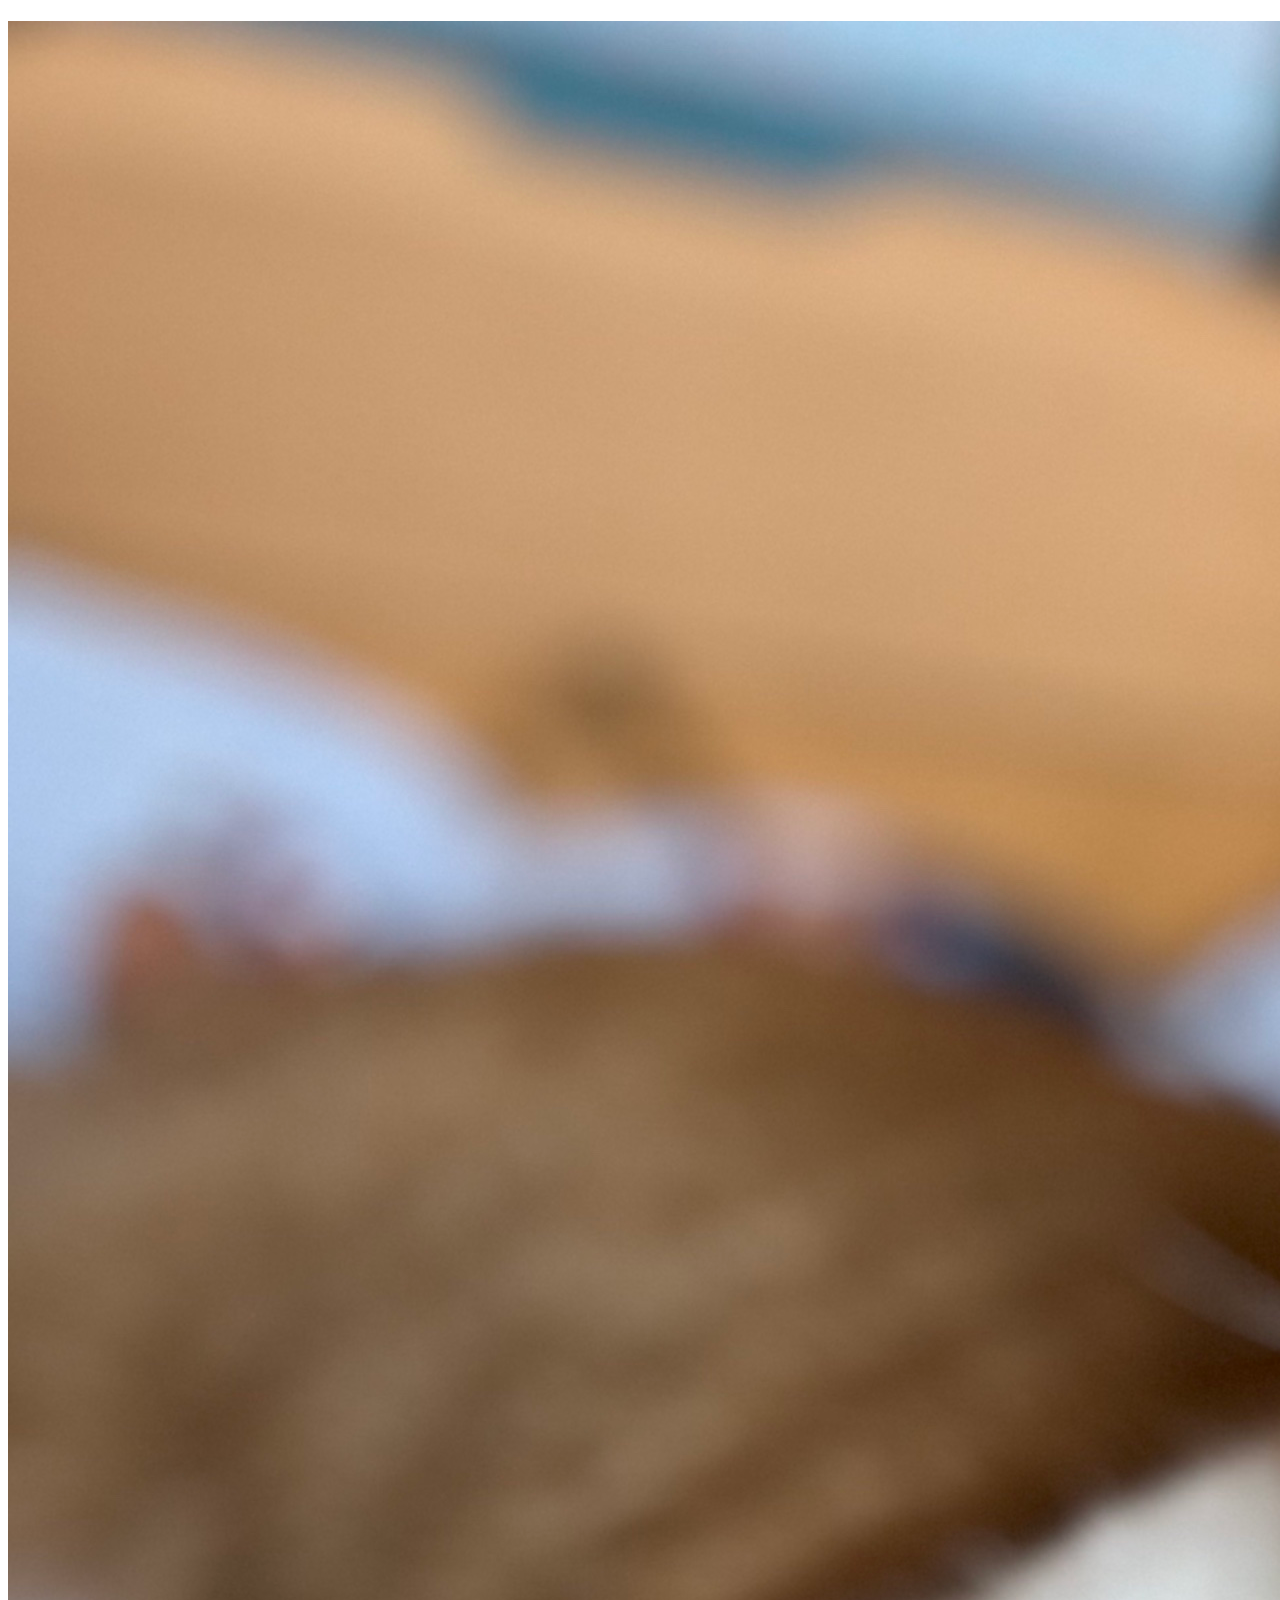
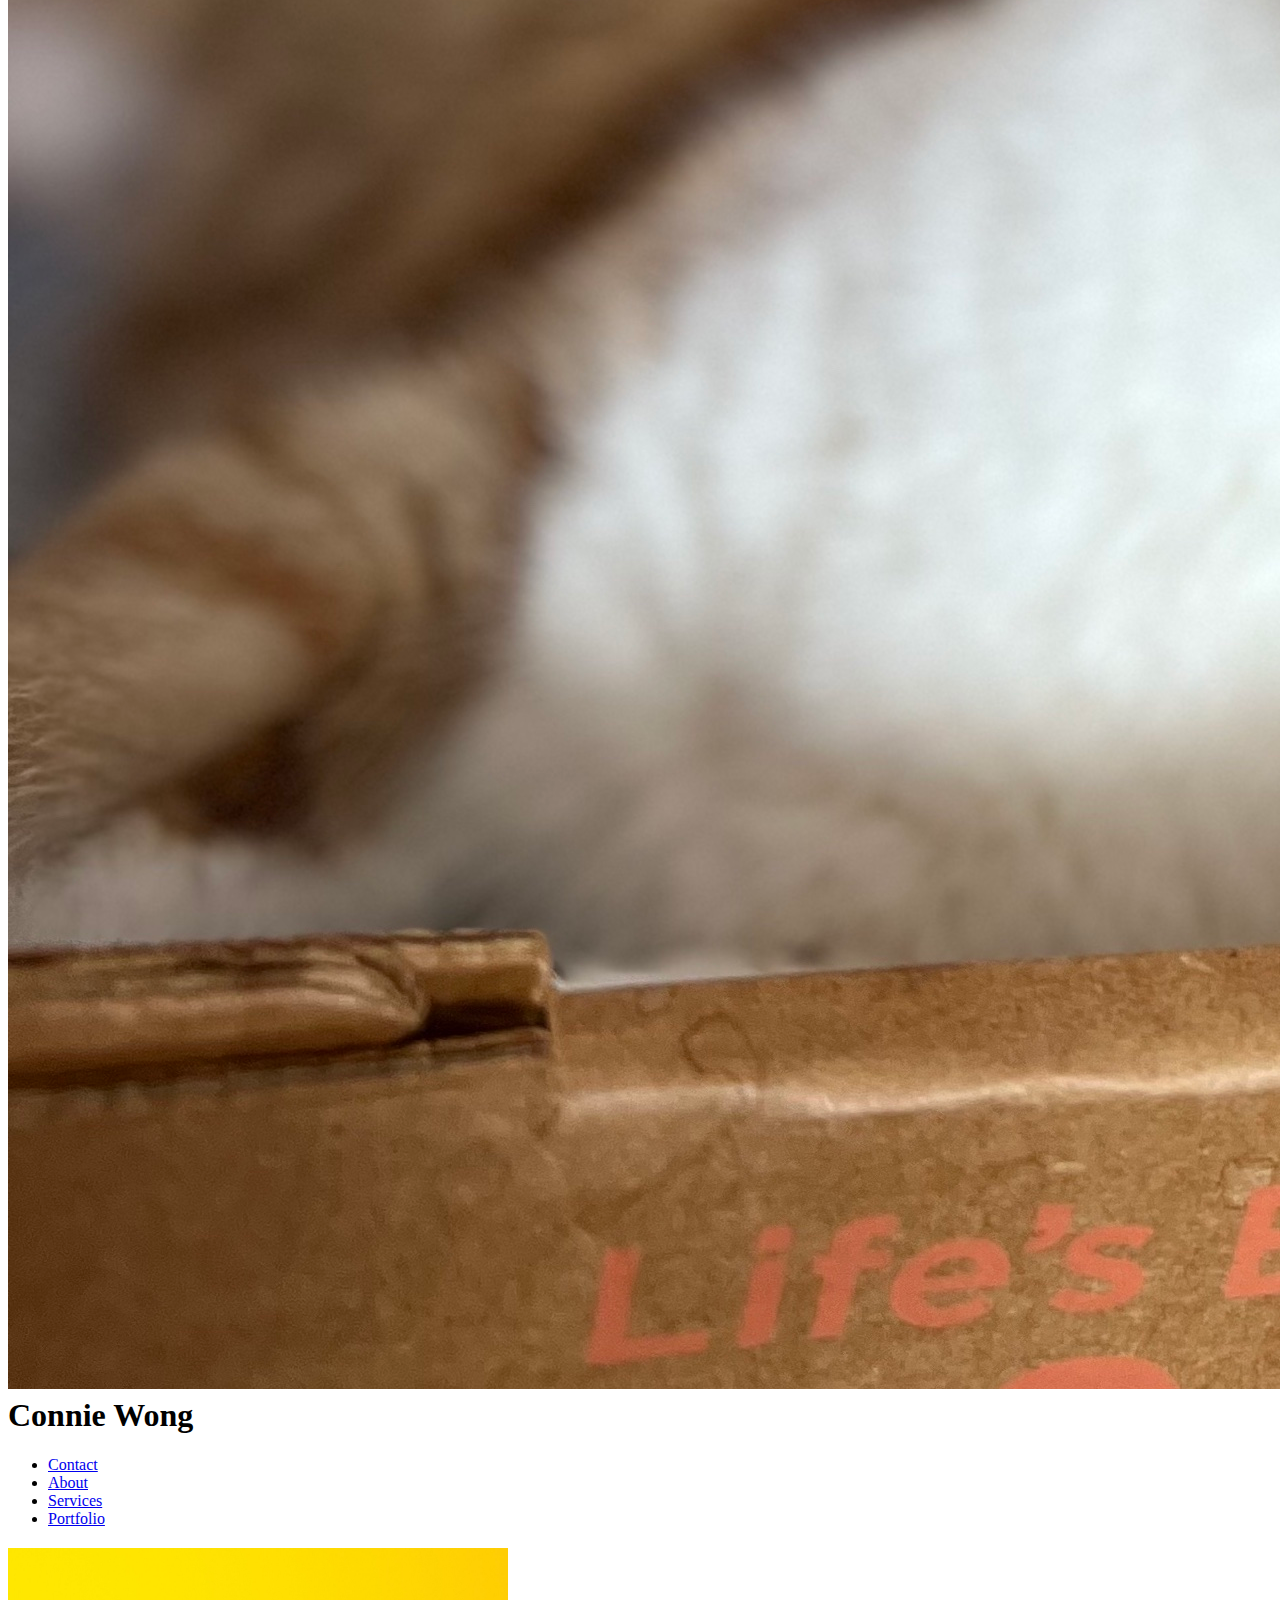
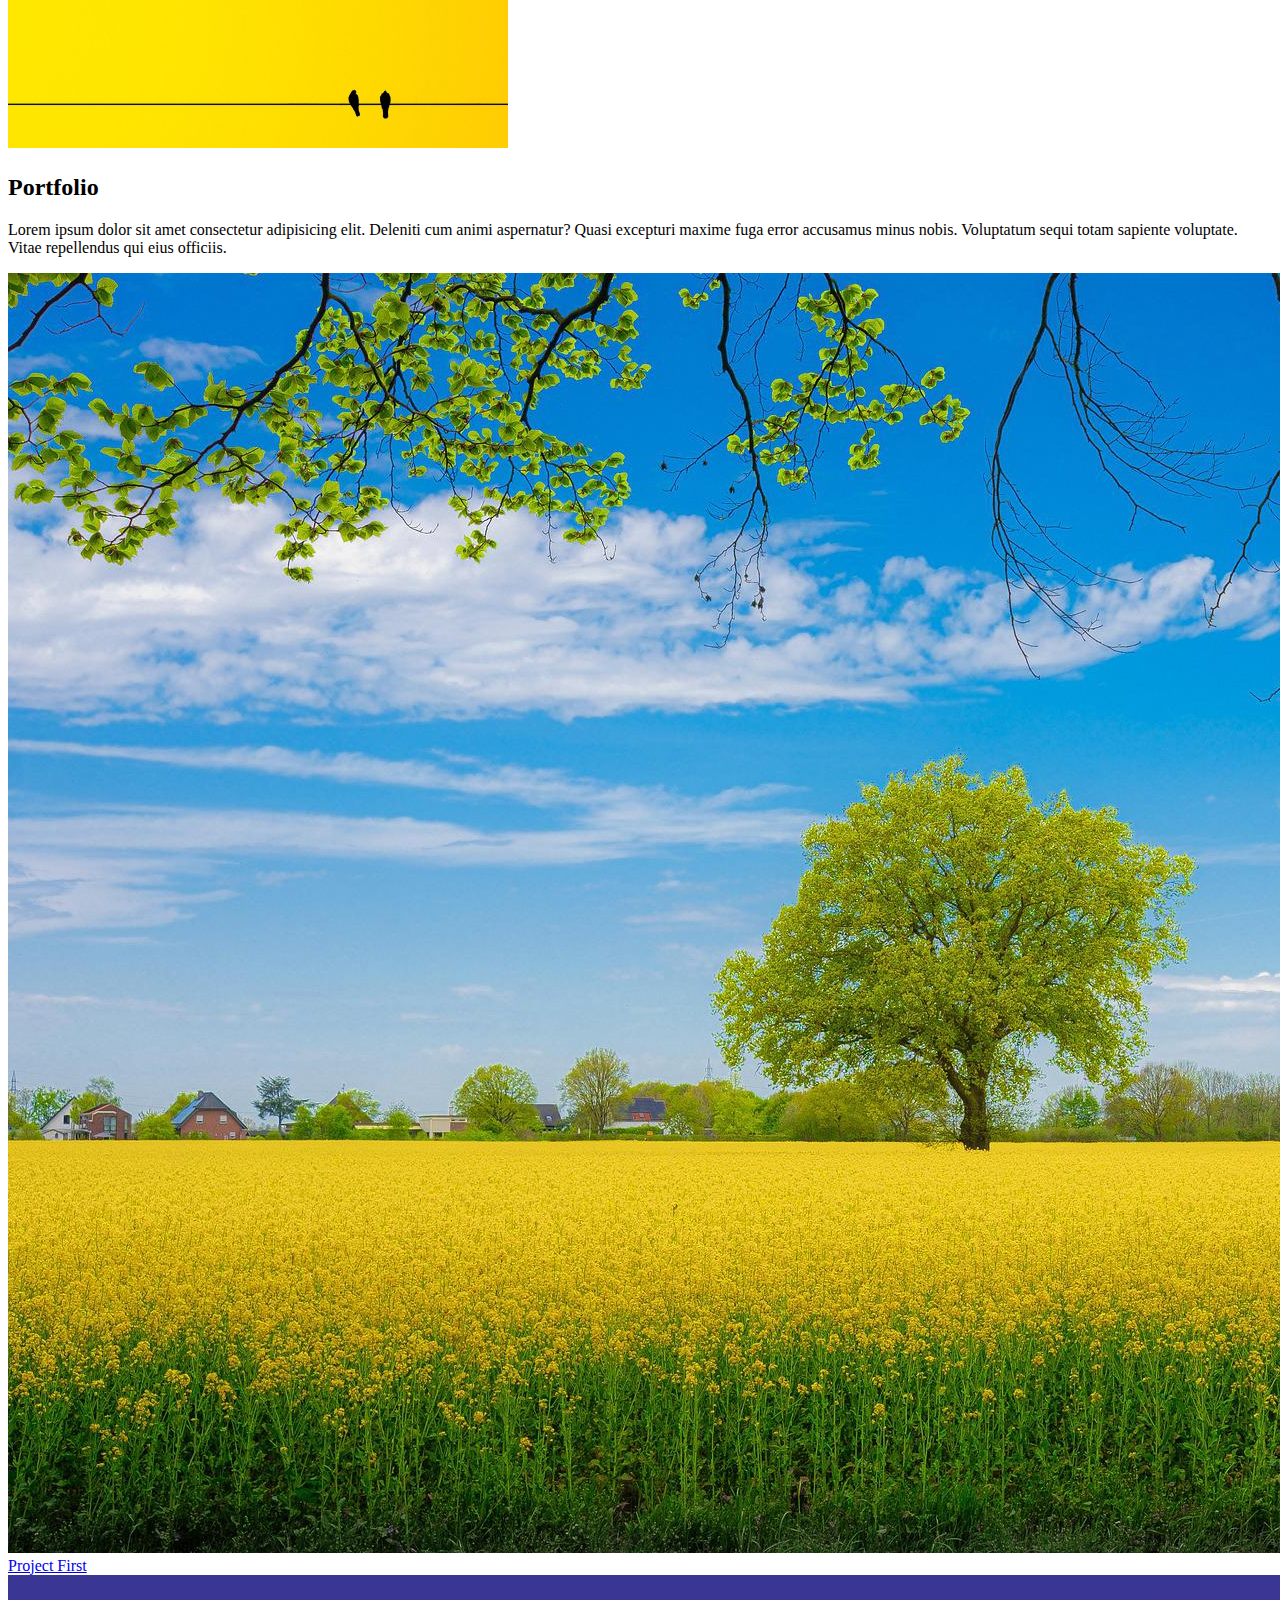
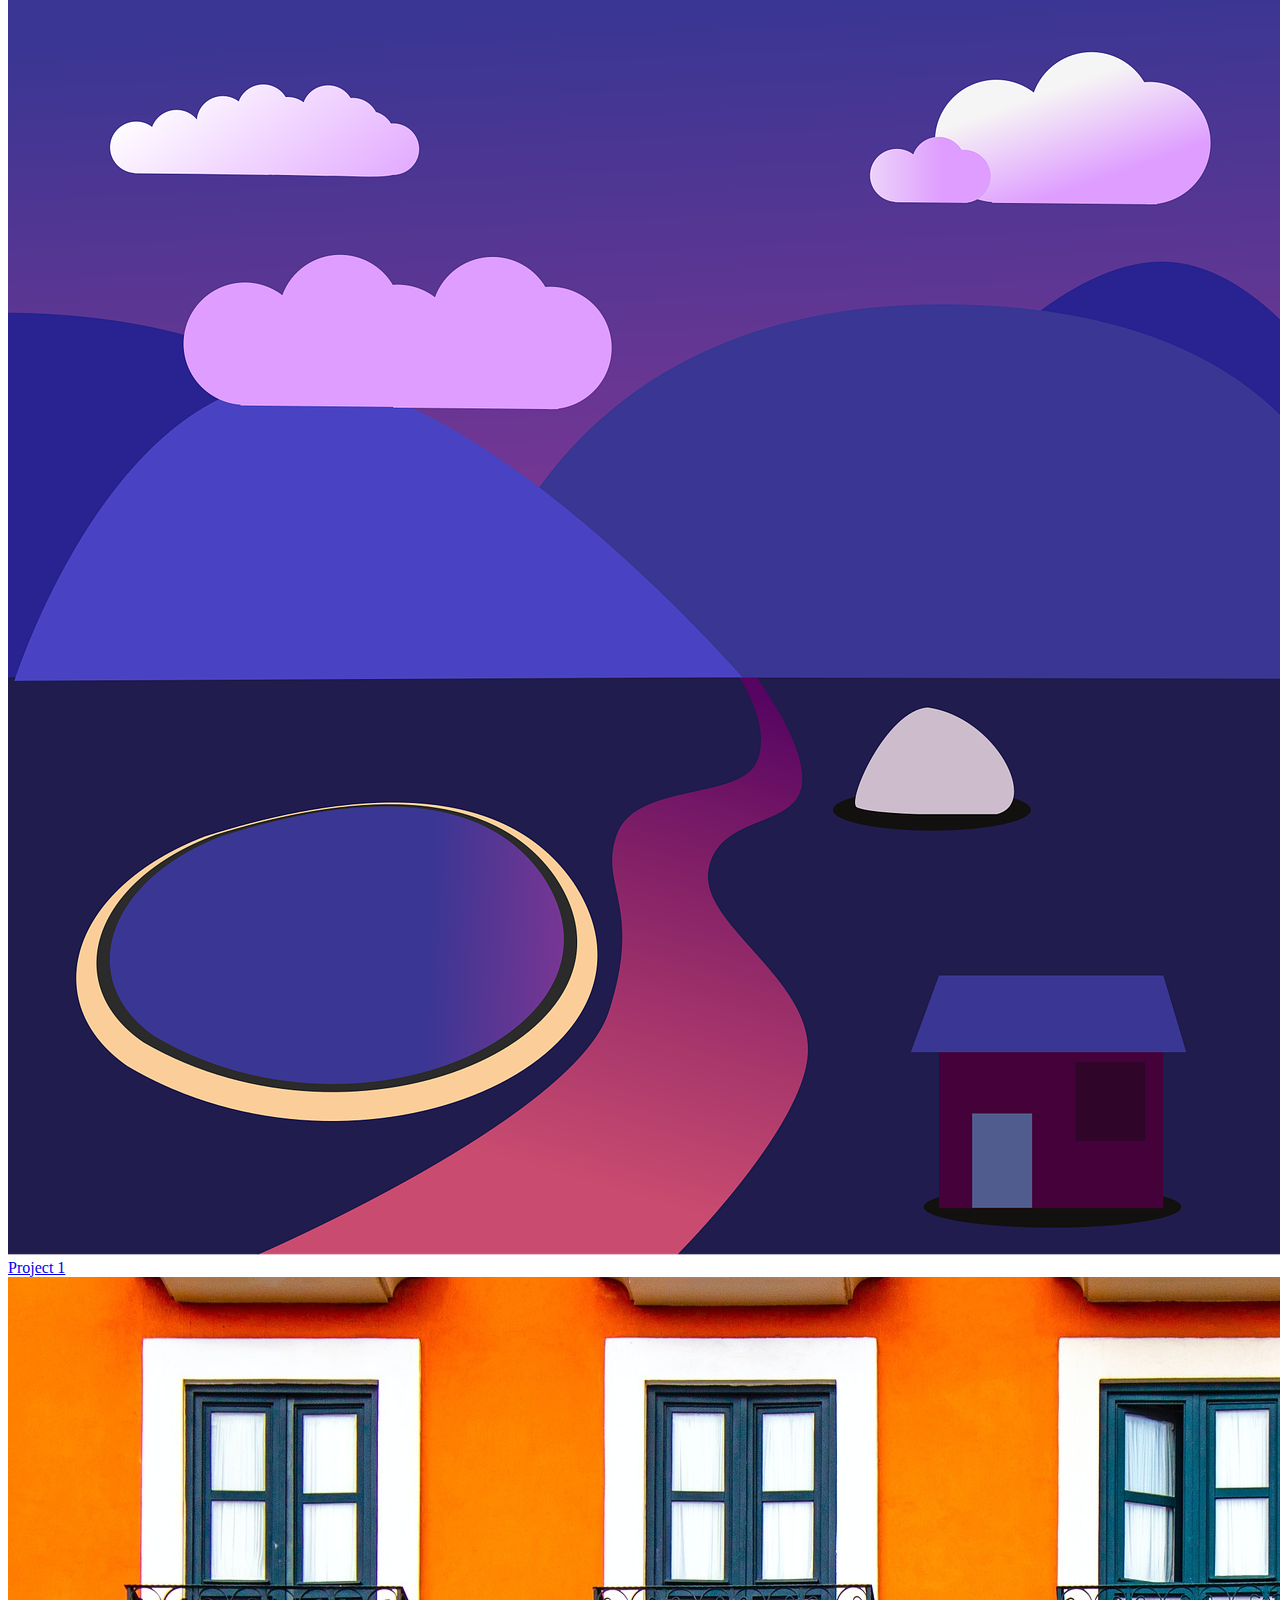
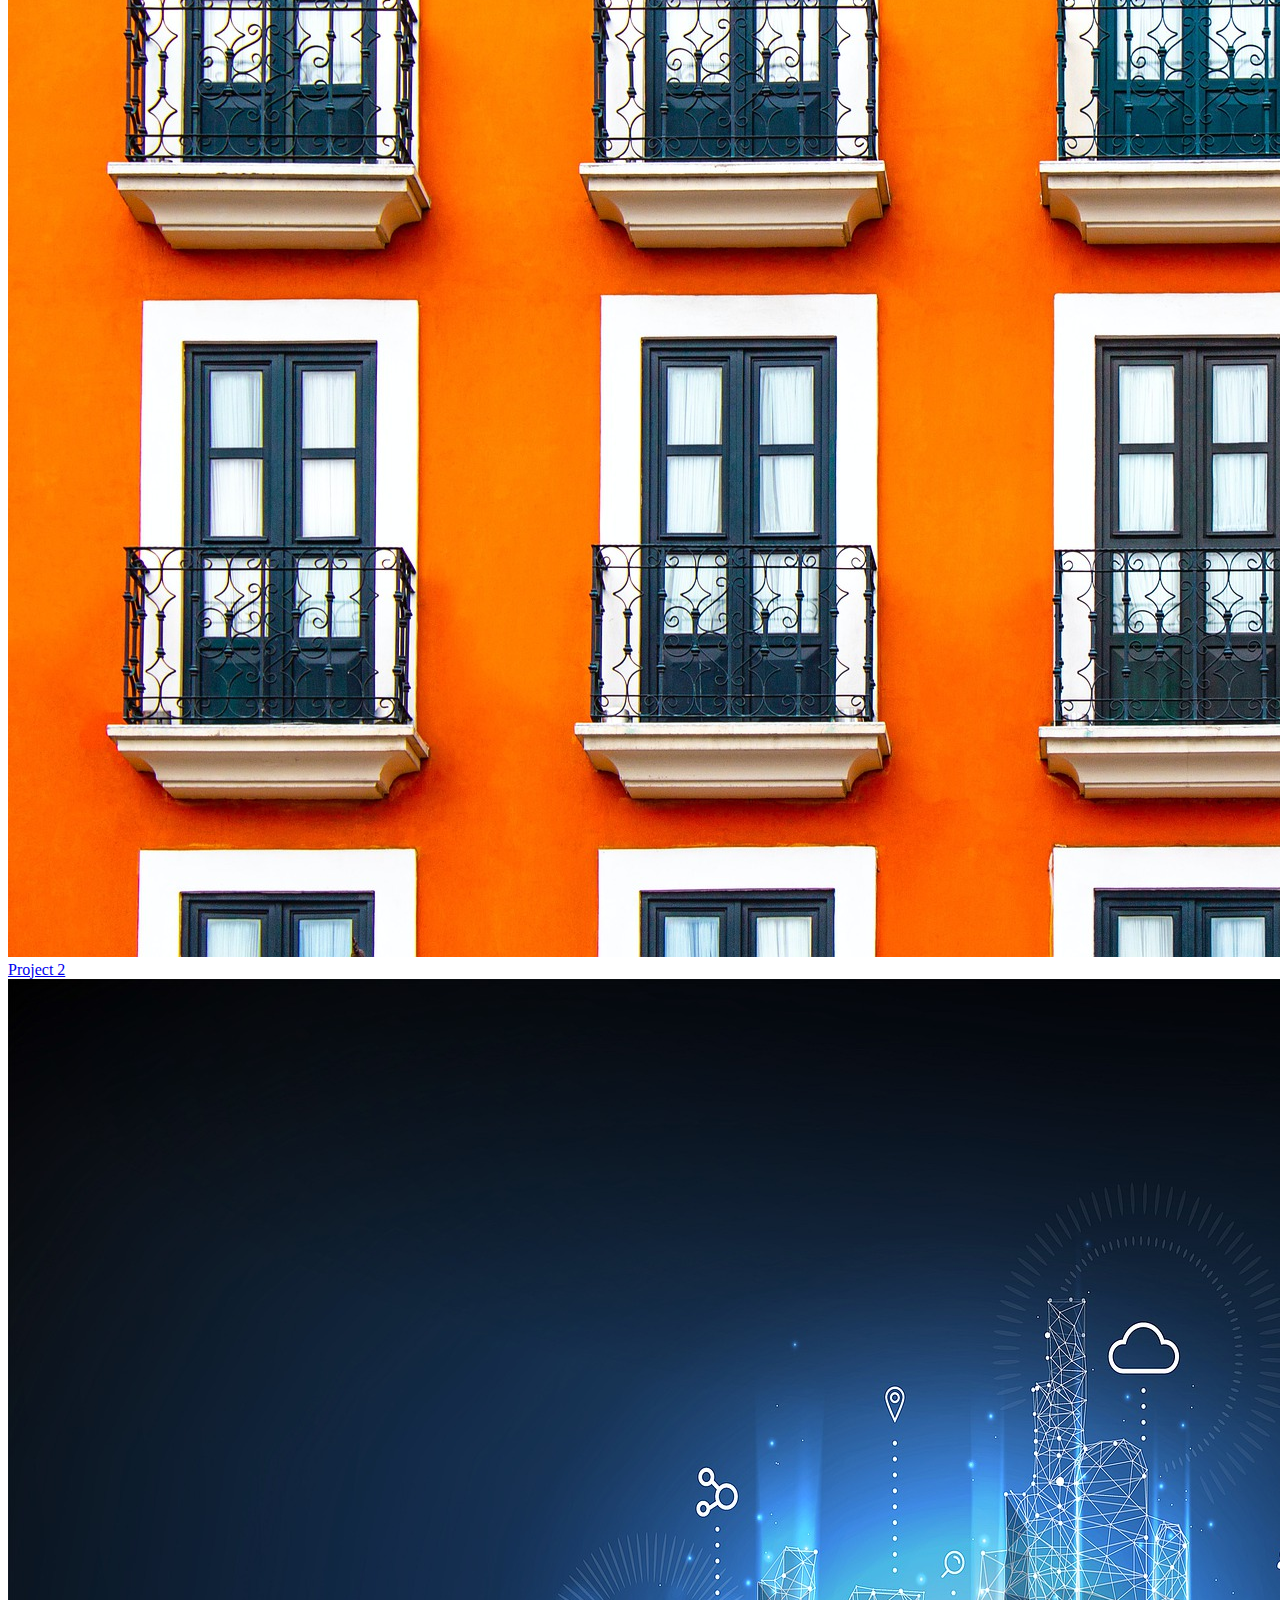
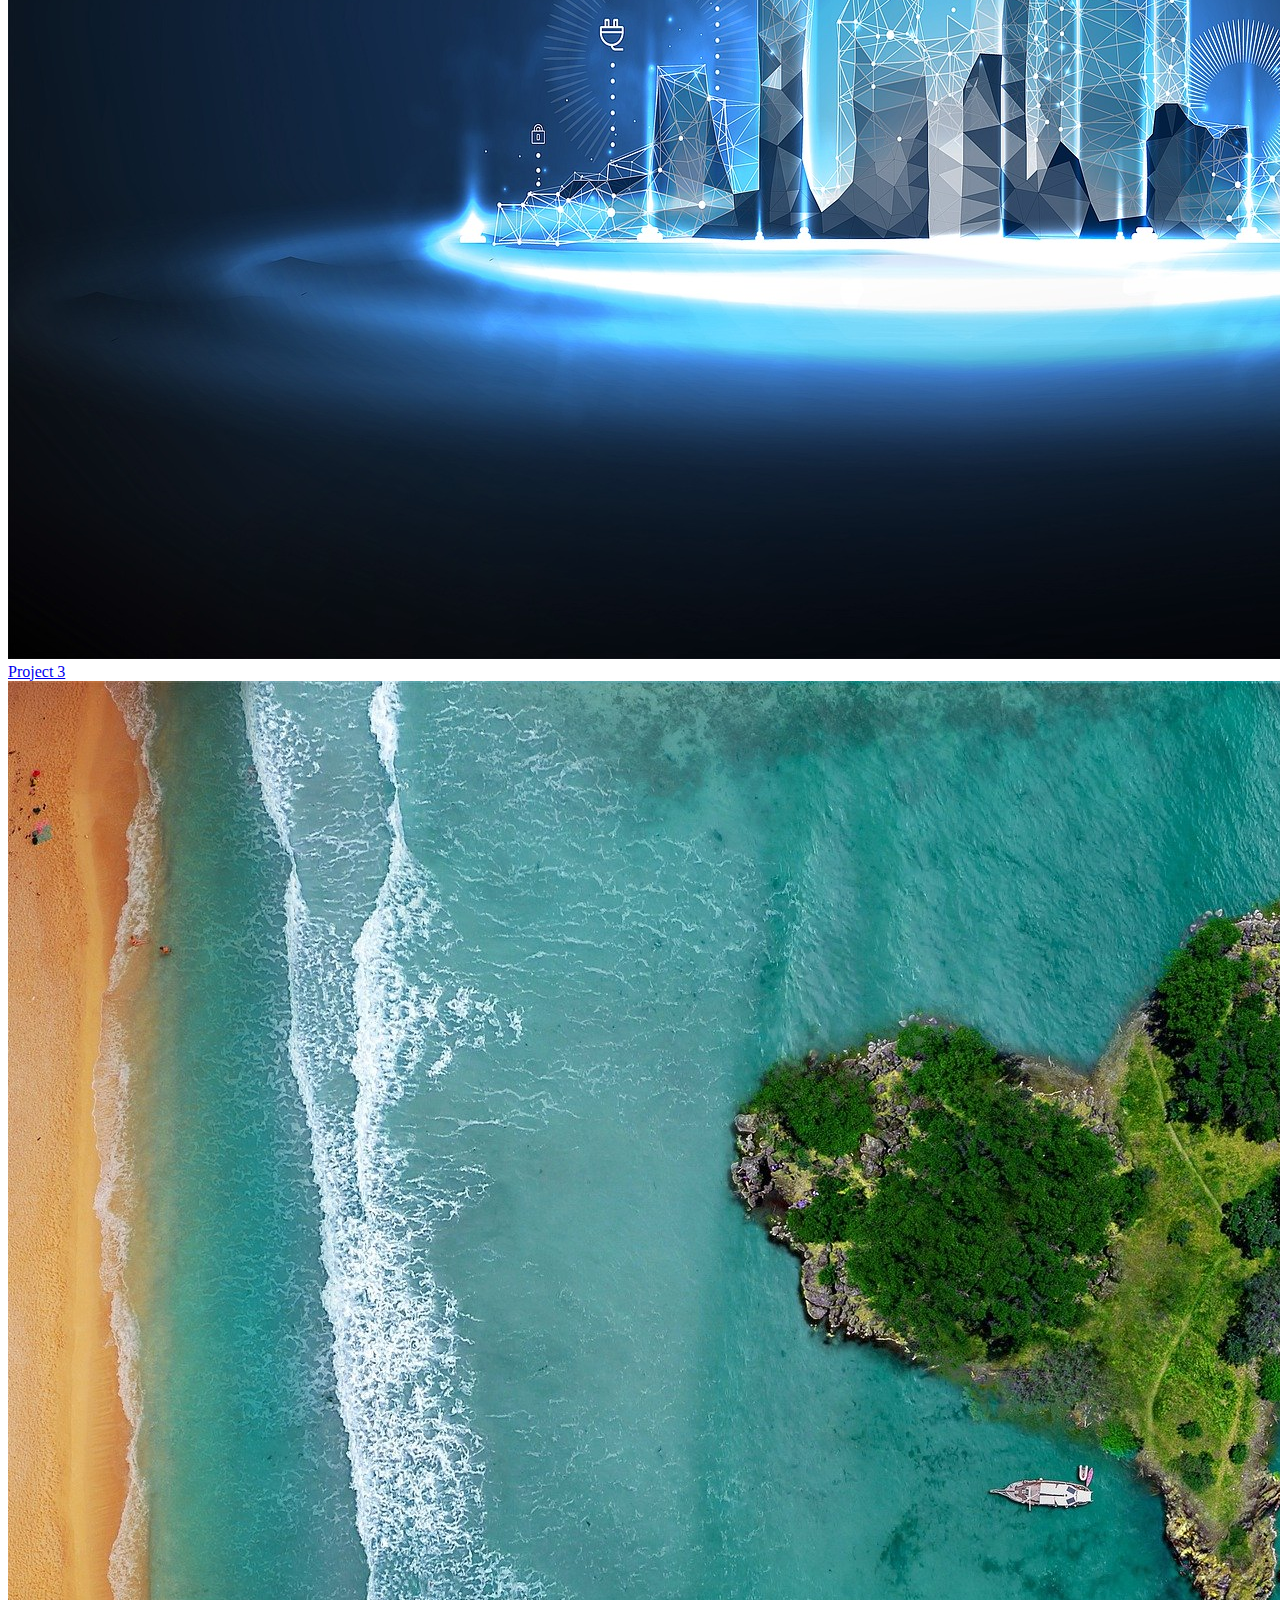
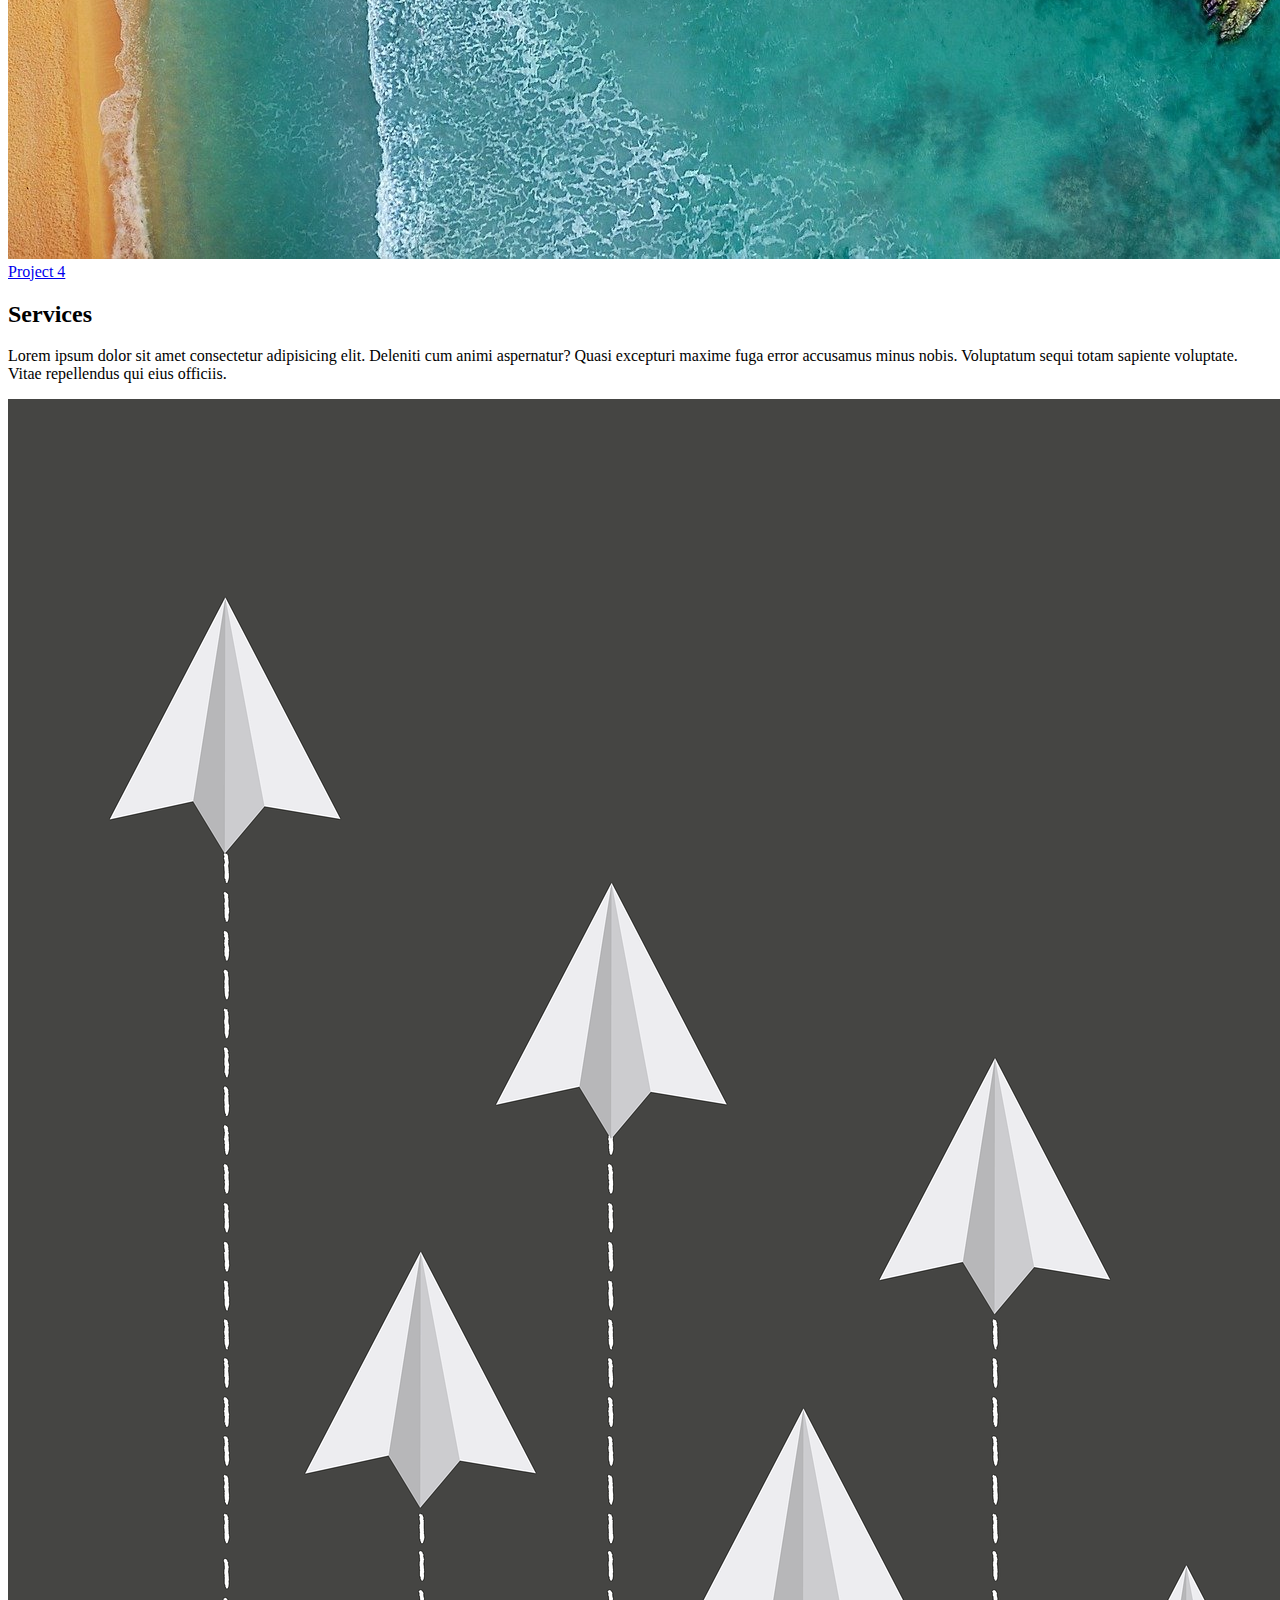
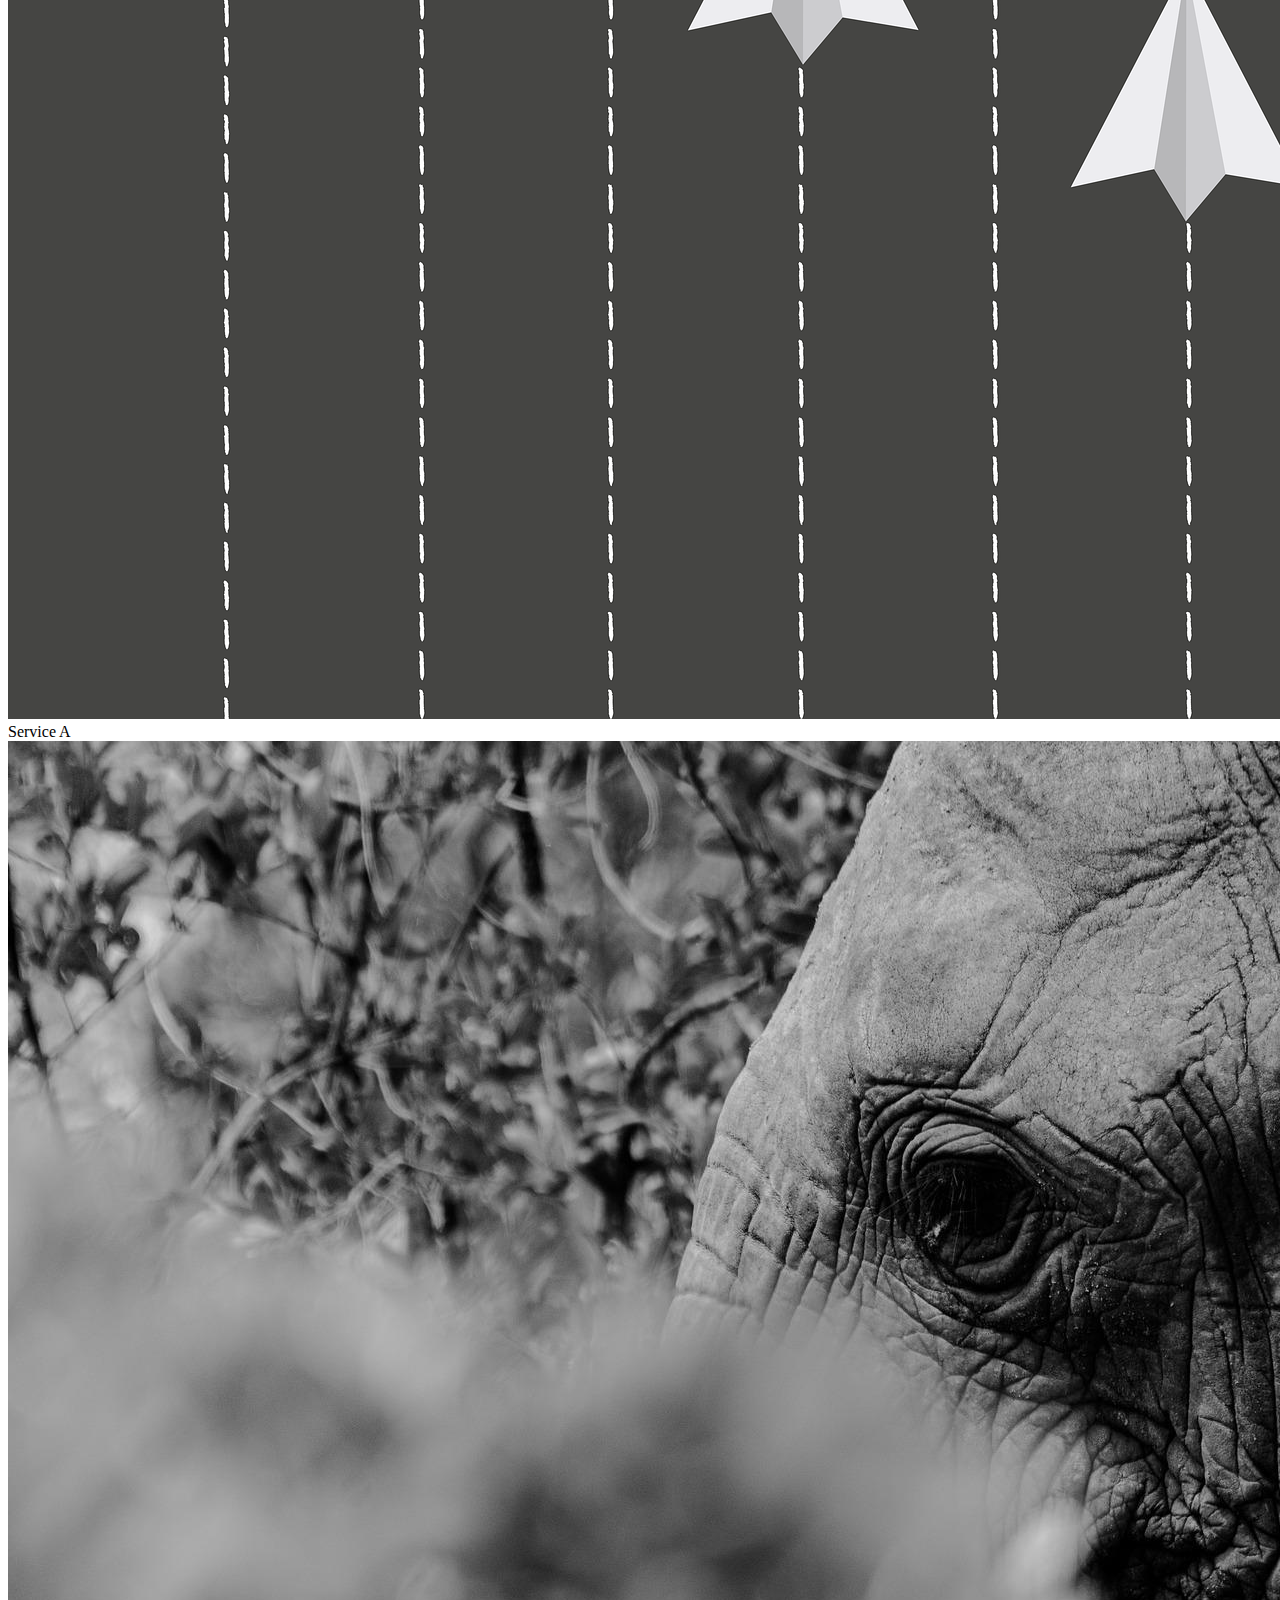
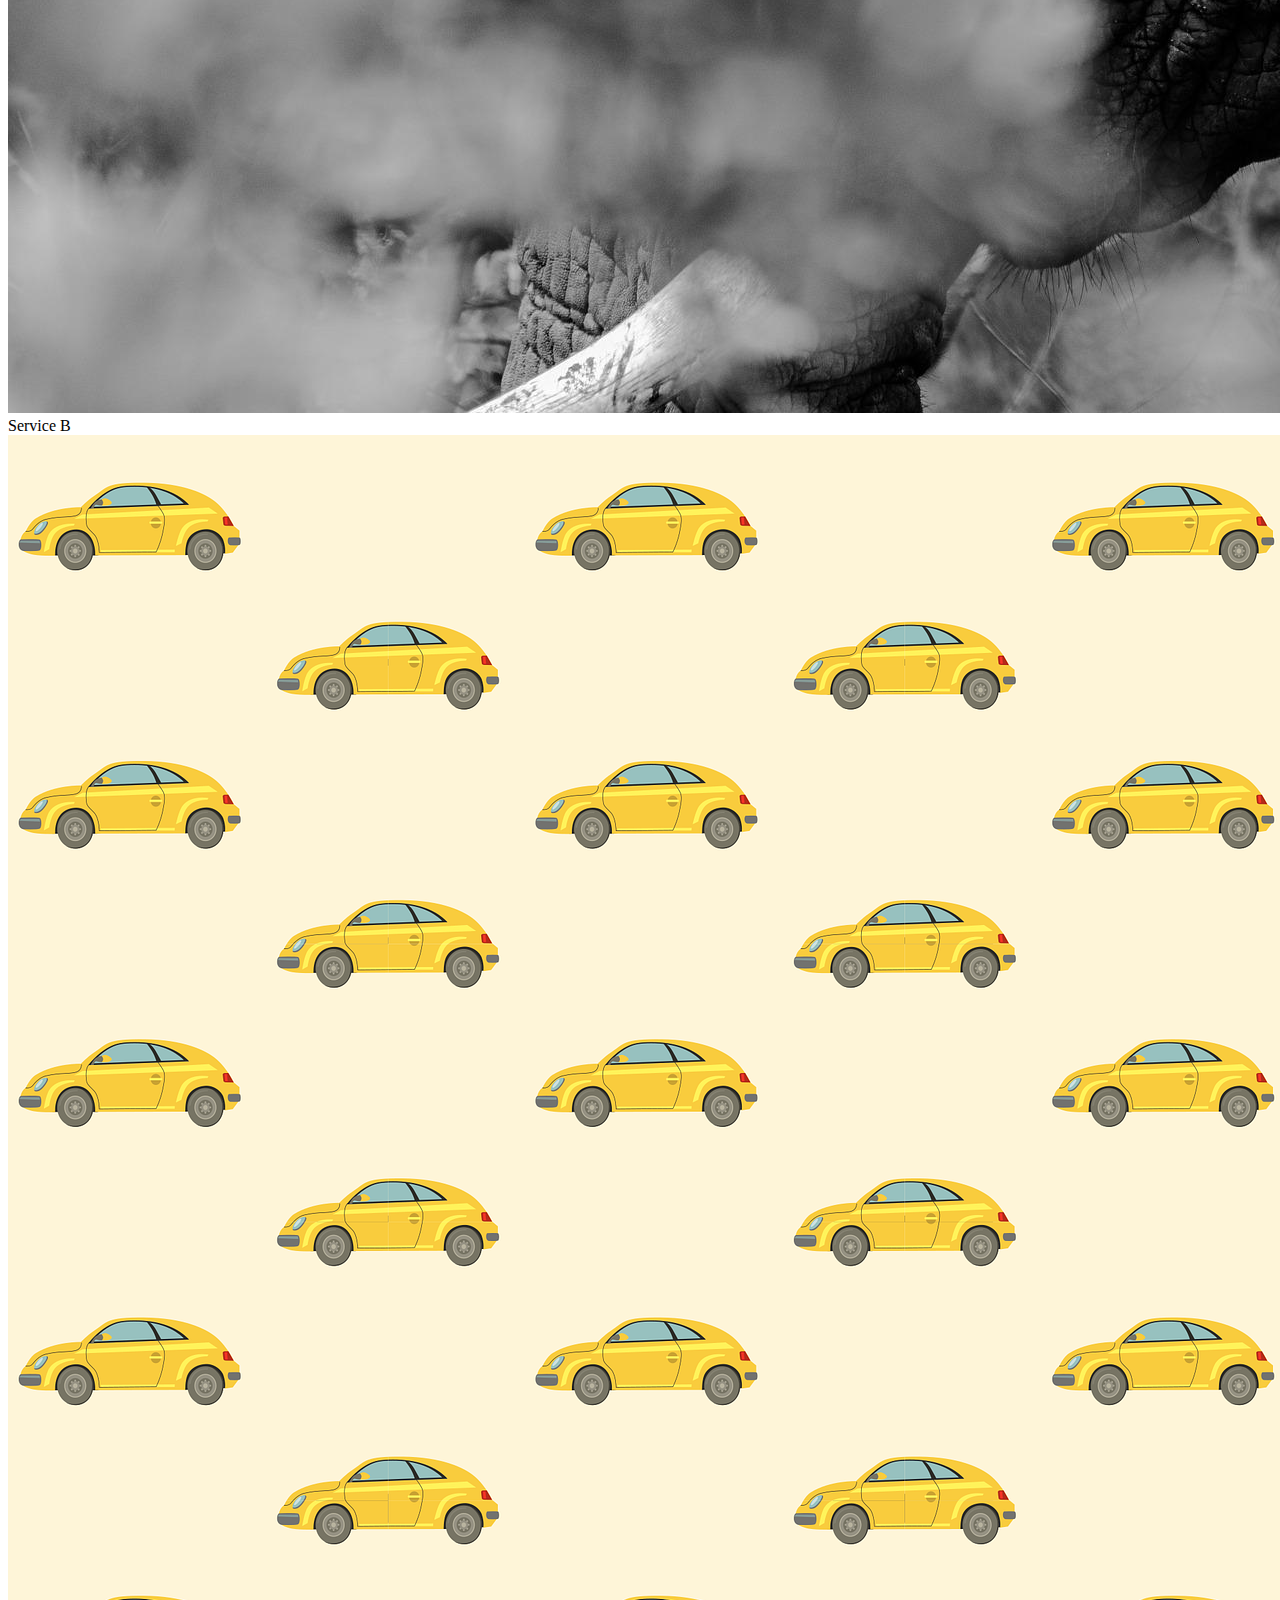
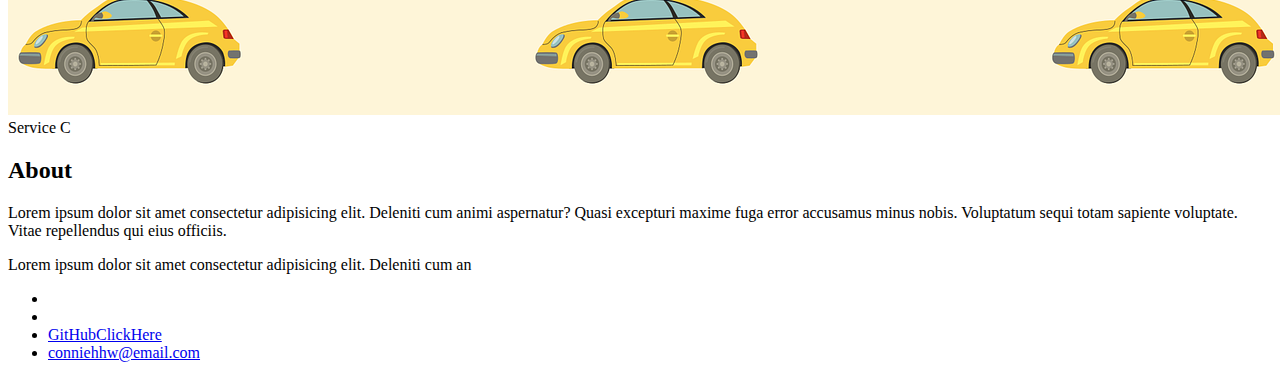
==== index.html @ 8bfaf639 "updated index and style file names" ====
<!DOCTYPE html>
<html lang="en">
<head>
    <meta charset="UTF-8">
    <meta http-equiv="X-UA-Compatible" content="IE=edge">
    <meta name="viewport" content="width=device-width, initial-scale=1.0">
    <title>Professional Portfolio</title>
    <link rel="stylesheet" href="./assets/style2.css">
</head>

<body>
    <header>
        <h1><img class="img-header" src="./Assets/Images/Avatar1.jpg" alt="orange cat photo"> Connie Wong</h1>
        </header>

        <nav>
            <ul>
                <li><a href="#Contact">Contact</a></li>
                <li><a href="#About">About</a></li>
                <li><a href="#Services">Services</a></li>
            <li><a href="#Portfolio">Portfolio</a></li>
            </ul>
        </nav>

        <main>
            <div>
                <h2><img src="./Assets/Images/birds-g08fccad91_1920.jpg" alt="two birds on wire" width="500" height="200">
            </h2>

            <article id="Porfolio">
                <h2>Portfolio</h2>
                <p>Lorem ipsum dolor sit amet consectetur adipisicing elit. Deleniti cum animi aspernatur? Quasi excepturi maxime fuga error accusamus minus nobis. Voluptatum sequi totam sapiente voluptate. Vitae repellendus qui eius officiis.</p>
            </article>

           <div class="flex-container-first">
            <div class="projectfirst"><img src="./Assets/Images/rapeseed-ga34467c99_1920.jpg" alt="Single large tree in a rapeseed field"><a href="https://www.google.ca/" target="_blank">Project First</a></div>
        </div>

            <div class="flex-container">
                <div class="project">
                    <img src="./Assets/Images/mountain-gb32a9f3b8_1280.png" alt="Mountain, road, house, sky purple image"><a href="https://www.google.com" target="_blank"> Project 1</a></div>
                <div class="project">
                    <img src="./Assets/Images/windows-g53ea8dbee_1920.jpg" alt="Orange building with asymetrical windows with black shutters"><a href="https://www.google.fr/" target="_blank"> Project 2</a></div>
                <div class="project">
                    <img src="./Assets/Images/technology-gd96d2f8e0_1920.jpg" alt="Technology City Image"><a href="https://www.google.com.hk/" target="_blank"> Project 3</a></div>
                <div class="project">
                    <img src="./Assets/Images/island-g6e6689b63_1920.jpg" alt="Birds eye view of heart shape island in the ocean"><a href="https://www.google.co.jp/" target="_blank"> Project 4</a></div>
            </div>
                
            
            <article id="Services">
                <h2>Services</h2>
                <p>Lorem ipsum dolor sit amet consectetur adipisicing elit. Deleniti cum animi aspernatur? Quasi excepturi maxime fuga error accusamus minus nobis. Voluptatum sequi totam sapiente voluptate. Vitae repellendus qui eius officiis.</p>
            </article>

            <div class="flex-container">
                <div class="service">
                    <img src="./Assets/Images/difference-g0e3dcd3c2_1920.png" alt="White paper airplanes One Red paper airplane - differentiation"> Service A</div>
                <div class="service">
                    <img src="./Assets/Images/elephant-g1550574b8_1920.jpg" alt="black and white photo of elephant - never forgets"> Service B</div>
                <div class="service">
                    <img src="./Assets/Images/taxi-g5bc96e98d_1280.png" alt="pattern of taxi images - always ready to go"> Service C</div>
            </div>

            <article id="About">
                <h2>About</h2>
                <p>Lorem ipsum dolor sit amet consectetur adipisicing elit. Deleniti cum animi aspernatur? Quasi excepturi maxime fuga error accusamus minus nobis. Voluptatum sequi totam sapiente voluptate. Vitae repellendus qui eius officiis.</p>
                <p>Lorem ipsum dolor sit amet consectetur adipisicing elit. Deleniti cum an</p>
            </article>

        </main>

        <footer id="Contact">
             <ul class="F">
                <li class="f"></li>
                <li class="f"></li>
                <li class="f"><a href="https://www.google.com" target="_blank">GitHubClickHere</a></li>
                <li class="f"><a href="https://www.google.com" target="_blank">conniehhw@email.com</a></li>
            </ul>
        </footer>
</body>
</html>
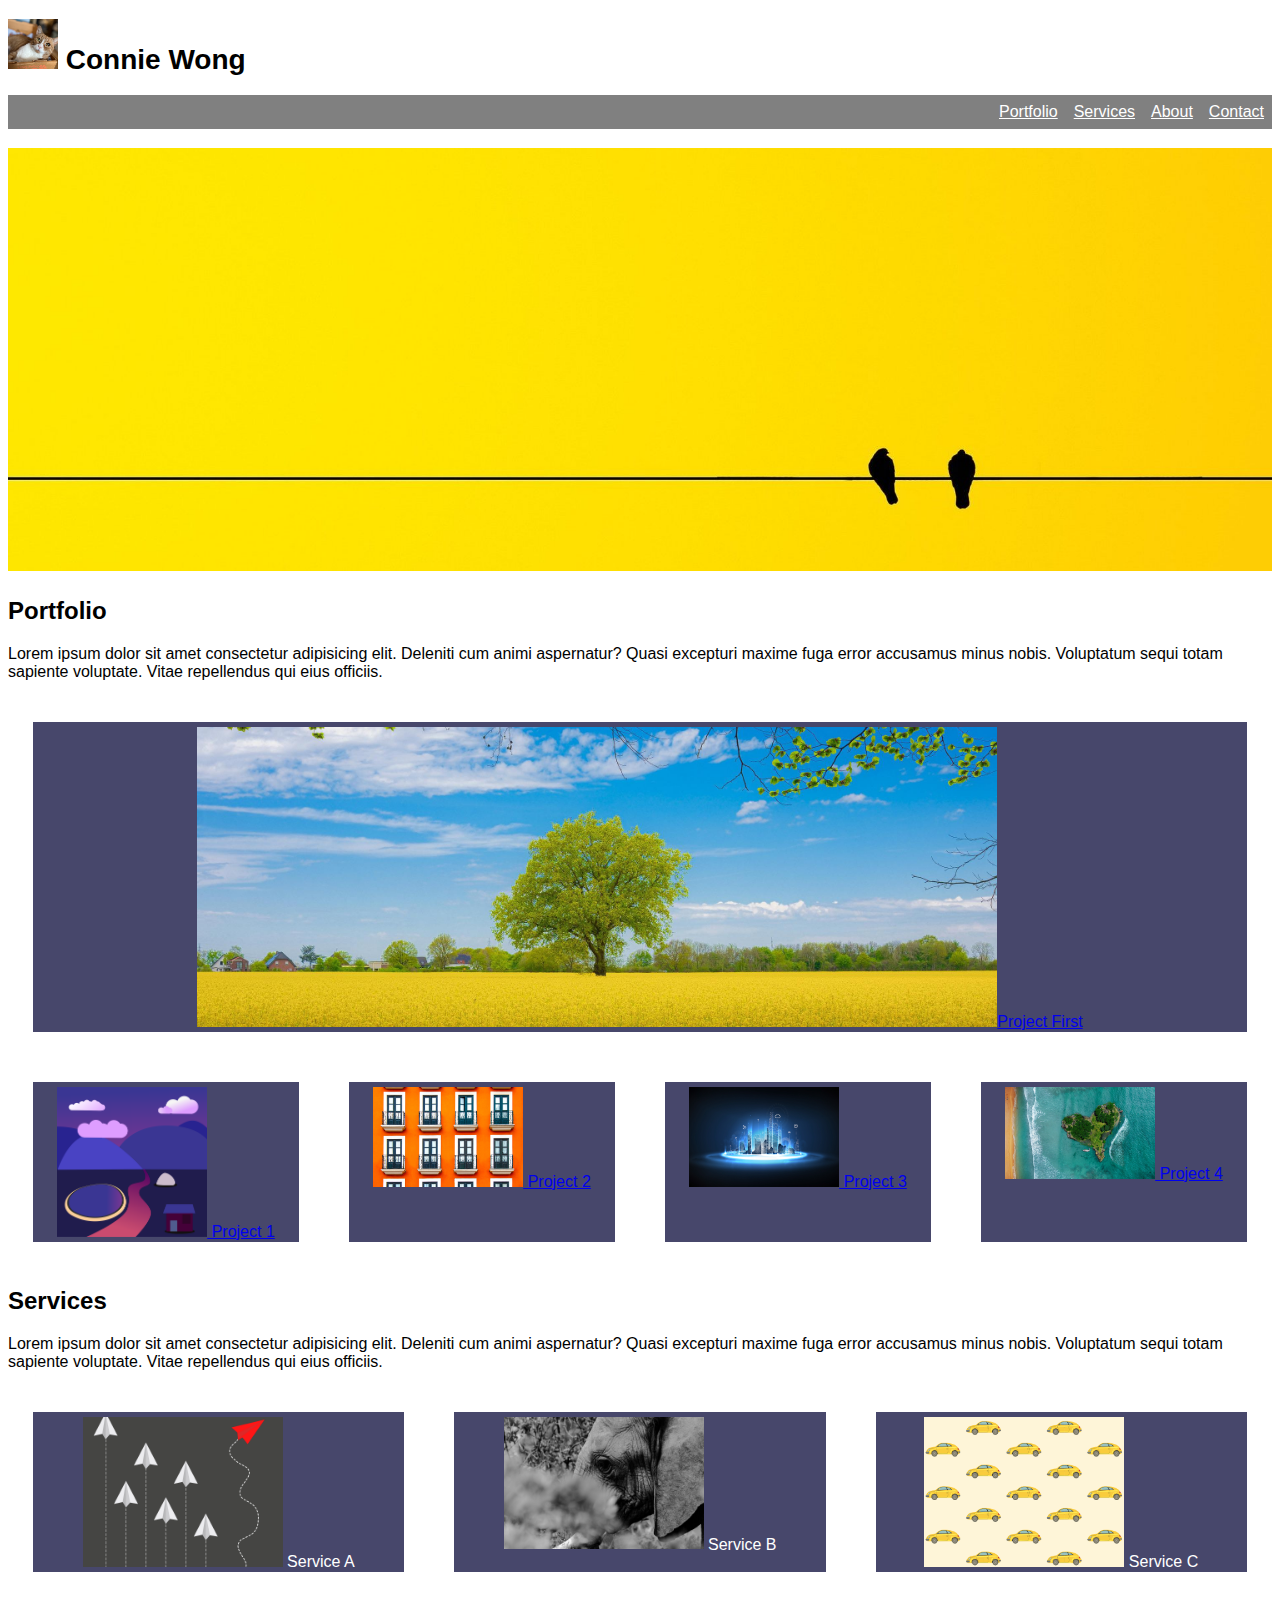
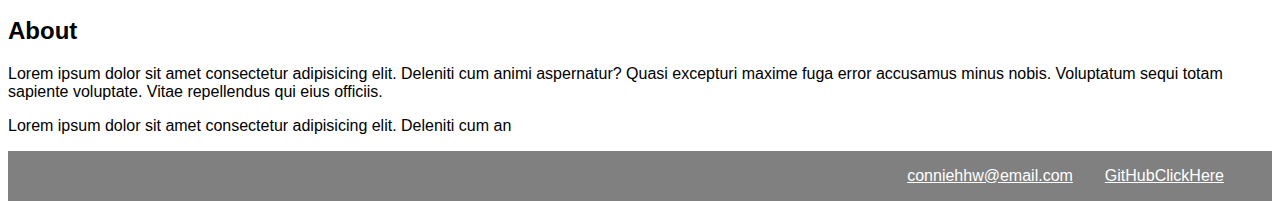
==== commit 4f1cac92: "updated assets folder name from a to A" ====
--- a/index.html
+++ b/index.html
@@ -5,7 +5,7 @@
     <meta http-equiv="X-UA-Compatible" content="IE=edge">
     <meta name="viewport" content="width=device-width, initial-scale=1.0">
     <title>Professional Portfolio</title>
-    <link rel="stylesheet" href="./assets/style2.css">
+    <link rel="stylesheet" href="./Assets/style.css">
 </head>
 
 <body>
--- a/Assets/style.css
+++ b/Assets/style.css
@@ -0,0 +1,161 @@
+body {
+    font-family: Optima, sans-serif
+}
+
+header {
+    font-size: 14px;
+}
+
+/*
+h1::after {
+    font-family: Optima, sans-serif;
+    content: ' Undercover CEO';
+    color: purple;
+}
+*/
+
+ul {
+    list-style-type: none;
+    margin: 0;
+    padding: 0;
+    overflow: hidden;
+    background-color: gray;
+}
+
+li {
+    float: right;
+}
+
+li a {
+    display: block;
+    padding: 8px;
+    color: white;
+}
+
+li:hover {
+    background-color: #ffd700;
+    color: black;
+}
+
+
+.img-header {
+    width: 50px;
+    height: 50px;
+}
+
+img {
+    width: 100%;
+    height: 400px;
+    object-fit: cover;
+    max-width: 100%;
+    height: auto;
+}
+
+.projectfirst img {
+    width: 800px;
+    height: 300px;
+    object-fit: cover;
+}
+
+.project img {
+    max-height: 150px;
+    max-width: 150px;
+    object-fit: cover;
+}
+
+.service img {
+    max-height: 150px;
+    max-width: 200px;
+    object-fit: cover;
+}
+
+.flex-container {
+    display: flex;
+    justify-content: space-around;
+    padding: 0;
+    margin: 0;
+    width: 100%;
+    flex-wrap: wrap;
+}
+
+.flex-container-first {
+    display: flex;
+    justify-content: space-evenly;
+    padding: 0;
+    margin: 0;
+    width: 100%;
+}
+
+.projectfirst {
+    flex-grow: 1;
+    padding: 5px;
+    margin-left: 25px;
+    margin-right: 25px;
+    margin-top: 25px;
+    margin-bottom: 25px;
+    width: 100%;
+    height: 300px;
+    text-align: center;
+    justify-content: center;
+    background-color:#47476b;
+    color: white;
+}
+
+
+.project {
+    flex-grow: 1;
+    padding: 5px;
+    margin: 25px;
+    width: 75px;
+    height: 150px;
+    text-align: center;
+    flex-wrap: wrap;
+    background-color:#47476b;
+    color: white;
+}
+
+.service {
+    flex-grow: 1;
+    padding: 5px;
+    margin: 25px;
+    width: 75px;
+    height: 150px;
+    text-align: center;
+    flex-wrap: wrap;
+    background-color:#47476b;
+    color: white;
+}
+
+/*
+.zoom {
+    padding: 50px;
+    background-color: green;
+    transition: transform 0.2s;
+    width: 50px;
+    height: 50px;
+    margin: 0 auto;
+}
+
+.zoom:hover {
+    transform: scale(1.2); 
+  }
+  */
+
+.f {
+    display: block;
+    padding: 8px;
+    color: 	#ffd700;
+}
+
+.F {
+    list-style-type: none;
+    margin: 0;
+    padding: 0;
+    background-color: gray;
+    float: left;
+    width: 100%;
+}
+
+a:visited {
+    color: lightgreen;
+}